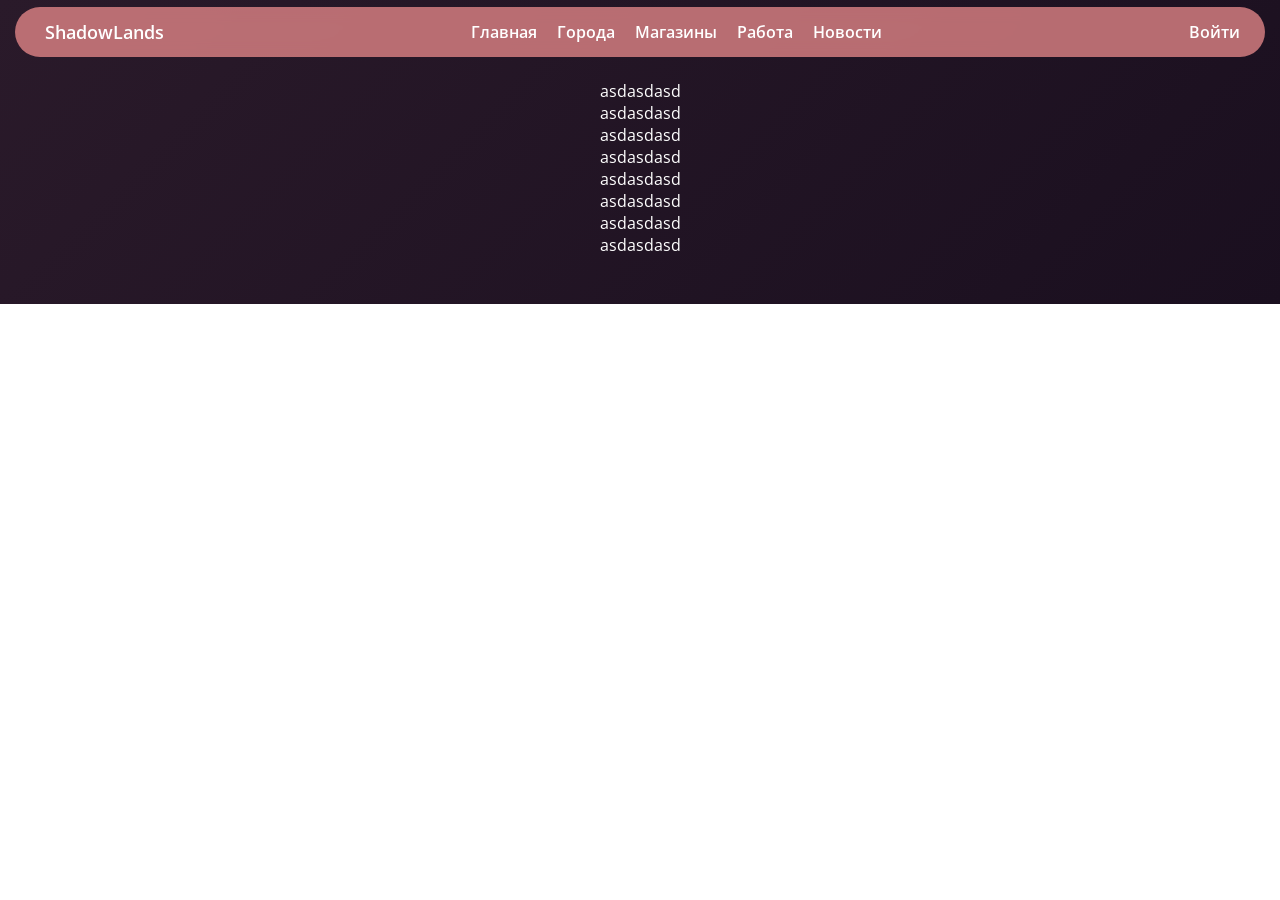
==== accounts/index.html @ 9eec1f8b "updated" ====
<!DOCTYPE html>
<html lang="ru">

<head>
    <meta charset="UTF-8">
    <meta name="viewport" content="width=device-width, initial-scale=1.0">
    <title>Профиль игрока</title>
    <link rel="stylesheet" href="../src/styles/reset.css">
    <link rel="stylesheet" href="../src/styles/global.css">
    <link rel="shortcut icon" href="favicon.ico">
</head>

<body>
    <header>
        <div class="container">
            <div class="header">
                <div class="logo">
                    <img src="" alt="">
                    <a href=" ">ShadowLands</a>
                </div>
                <div class="nav">
                    <a href="../">Главная</a>
                    <a href="../#towns">Города</a>
                    <a href="../#shops">Магазины</a>
                    <a href="../#jobs">Работа</a>
                    <a href="../#news">Новости</a>
                </div>
                <div id="account">
                    <button onclick="openLoginModal()">Войти</button>
                </div>
            </div>
        </div>
    </header>

    <div class="modal hide"></div>

    <footer>
        <div class="container">
            <div class="footer">
                <p>asdasdasd</p>
                <p>asdasdasd</p>
                <p>asdasdasd</p>
                <p>asdasdasd</p>
                <p>asdasdasd</p>
                <p>asdasdasd</p>
                <p>asdasdasd</p>
                <p>asdasdasd</p>
            </div>
        </div>
    </footer>
</body>
<script>
    const scripts = ["users", "towns", "auth", "shops"];

    const body = document.querySelector("body");
    scripts.forEach(script => {
        const _script = document.createElement("script");
        _script.src = `src/scripts/${script}.js`;
        body.appendChild(_script);
    });
</script>
</html>
---- src/styles/global.css ----
@import url('https://fonts.googleapis.com/css2?family=Montserrat:ital,wght@0,100..900;1,100..900&family=Open+Sans:ital,wght@0,300..800;1,300..800&display=swap');

:root {
    --font-family-mont: "Montserrat", sans-serif;
    --font-family-sans: "Open Sans", sans-serif;

    --primary: #f38181;
    --primary-border: #f86b6b;

    --secondary:#fce38a;
    --secondary-border:#ffdc5d;
    --mint: #95e1d3;
    --mint-light: #b5eae0;
    --header: #eb8b8d;
    --text: #333;
    --text-light: #555;
    --bg-light: #f8f8f8;
    --gray: #e5e5e5;
    --white: #fff;

}

* {
    font-family: var(--font-family-sans);
    color: var(--text);
    transition: all 0.15s ease-in-out;
    scroll-behavior: smooth;
}

.container {
    max-width: 1441px;
    width: 100%;
    margin: 0px auto;
    padding-inline: 15px;
}

.section-title {
    text-align: center;
    font-size: 32px;
    font-weight: 700;
    margin-bottom: 4rem;
    color: var(--text);
    position: relative;
}

.section-title::after {
    content: "";
    position: absolute;
    background: var(--primary);
    height: 4px;
    width: 60px;
    bottom: -14px;
    left: 50%;
    transform: translateX(-50%);
    border-radius: 50px;
}

header {
    position: fixed;
    top: 0;
    left: 0;
    right: 0;
    z-index: 1000;
}

.header {
    margin-top: 7px;
    display: flex;
    align-items: center;
    justify-content: space-between;
    min-height: 50px;
    background: rgba(235, 139, 141, 0.75);
    backdrop-filter: blur(8px);
    padding-inline: 25px;
    border-radius: 500px;
}

.header * {
    color: var(--white);
    font-weight: 600;
}

.header .logo {
    display: flex;
    column-gap: 5px;
    align-items: center;
    font-size: 18px;
}

.header .nav {
    display: flex;
    column-gap: 20px;
}

.header .nav a:hover {
    color: var(--secondary);
}

.main img {
    width: 100%;
    height: 100vh;
}

.header #account {
    display: flex;
    align-items: center;
    column-gap: 10px;
}


#towns {
    padding-top: 75px;
}

.towns {
    margin-bottom: 100px;
    display: grid;
    grid-template-columns: repeat(4, 1fr);
    gap: 25px;
}

.town {
    position: relative;
    border-radius: 12px;
    overflow: hidden;
    transition: all 0.35s ease-in-out;
}

.town img {
    position: relative;
    width: 100%;
    border-radius: 12px;
    transition: all 0.5s ease-in-out;
}

.town::after {
    content: '';
    position: absolute;
    top: 0;
    left: 0;
    right: 0;
    bottom: 0;
    background: linear-gradient(to top, rgba(39, 39, 39, 0.85), transparent 50%);
    pointer-events: none;
}

.town .town-info {
    padding: 15px;
    position: absolute;
    left: 0;
    bottom: 0;
    width: 100%;
    z-index: 1;
    transition: all 0.35s ease-in-out;
}

.town-info h3 {
    color: var(--white);
    font-weight: 700;
    font-size: 18px;
}

.town-info p {
    color: #dbdbdb;
    font-weight: 500;
}

.town:hover img {
    transform: scale(1.1);
}

.town button {
    width: 100%;
    color: var(--white);
    border: 2px solid var(--bg-light);
    padding-block: 5px;
    border-radius: 200px;
    margin-top: 10px;
    font-weight: 600;
    transition: all 0.25s ease-in-out;
}

.town:hover .town-info {
    transform: scale(1.03);
}

.town button:hover {
    border: 2px solid var(--secondary);
    background: var(--secondary);
    color: var(--text);
}

section {
    padding-top: 75px;
}

#shops, #news {
    background: var(--bg-light);
}

.shops {
    margin-top: 15px;
    padding-bottom: 100px;
    display: grid;
    grid-template-columns: repeat(6, 1fr);
    gap: 25px;
}

.shop-categories {
    display: flex;
    align-items: center;
    gap: 25px;
}

.shop {
    display: flex;
    align-items: center;
    background: var(--white);
    padding: 5px 10px;
    border: 1px solid var(--gray);
    border-radius: 7px;
    column-gap: 5px;
    cursor: default;
}

.shop img {
    max-width: 64px;
}

.shop h3 {
    font-weight: 700;
}

.shop p {
    color: var(--text-light);
    font-size: 14px;
}

.shop button {
    margin-top: 10px;
    font-size: 14px;
    font-weight: 600;
    border: 1px solid var(--primary);
    color: var(--primary);
    border-radius: 5px;
    padding: 5px 10px;
    z-index: 3;
}

.shop button:hover {
    background: var(--primary);
    color: var(--white);
}









footer {
    background: linear-gradient(135deg, #2a1a2a, #1a0f1f);
    padding: 5rem 0 3rem;
    text-align: center;
}

footer * {
    color: var(--white);
}





.modal {
    position: fixed;
    top: 0;
    left: 0;
    right: 0;
    bottom: 0;
    display: flex;
    justify-content: center;
    align-items: center;
    background: rgba(0, 0, 0, 0.35);
    z-index: 100000;
    opacity: 0;
    visibility: collapse;
    transition: opacity 0.25s ease-in-out, visibility 0s linear;
}

.modal.hide {
    opacity: 0;
    visibility: collapse;
}

.modal.show {
    opacity: 1;
    visibility: visible;
}

.modal-content {
    background: rgba(255, 255, 255, 0.8);
    backdrop-filter: blur(4px);
    
    max-width: 950px;
    max-height: fit-content;
    padding: 25px;
    border-radius: 10px;
}

.modal-header {
    display: flex;
    justify-content: space-between;
    align-items: center;
    padding-bottom: 15px;
    border-bottom: 1px solid rgba(0, 0, 0, 0.2);
    margin-bottom: 25px;
    font-weight: 700;
    font-size: 18px;
}

.modal-body {
    max-height: 600px;
    display: flex;
    column-gap: 15px;
    align-items: start;
    overflow-y: auto;
    overflow-x: hidden;
    scrollbar-width: none;
    cursor: default;
}

.body-photos img {
    max-width: 400px;
    border-radius: 5px;
}

.photo-list {
    margin-top: 10px;
    max-width: 400px;
    display: flex;
    column-gap: 5px;
    overflow-x: auto;
    overflow-y: hidden;
    scrollbar-width: thin;
    scrollbar-color: var(--text) transparent;
}

.photo-list img {
    border-radius: 5px;
    max-width: 75px;
    cursor: pointer;
}

.no-scroll {
    overflow: hidden;
}





.body-villagers {
    margin-top: 25px;
}

.body-villagers h2 {
    font-weight: 700;
    margin-bottom: 10px;
}

.villager-card {
    padding: 5px 10px;
    border: 1px solid rgba(0,0,0,0.1);
    background: rgba(255, 255, 255, 0.35);
    margin-bottom: 5px;
    display: flex;
    align-items: center;
    border-radius: 5px;
    justify-content: space-between;
}

.villager-card a {
    background: var(--primary);
    padding: 5px 10px;
    border-radius: 5px;
    font-weight: 600;
    color: var(--white);
    border: 1px solid var(--primary-border);
}

.villager-card h3 {
    font-weight: 600;
}

.villager-card img {
    aspect-ratio: 1;
    width: 75px;
    padding: 5px;
    border-radius: 5px;
}


.modal-content-title {
    font-weight: 700;
    margin-bottom: 5px;
}
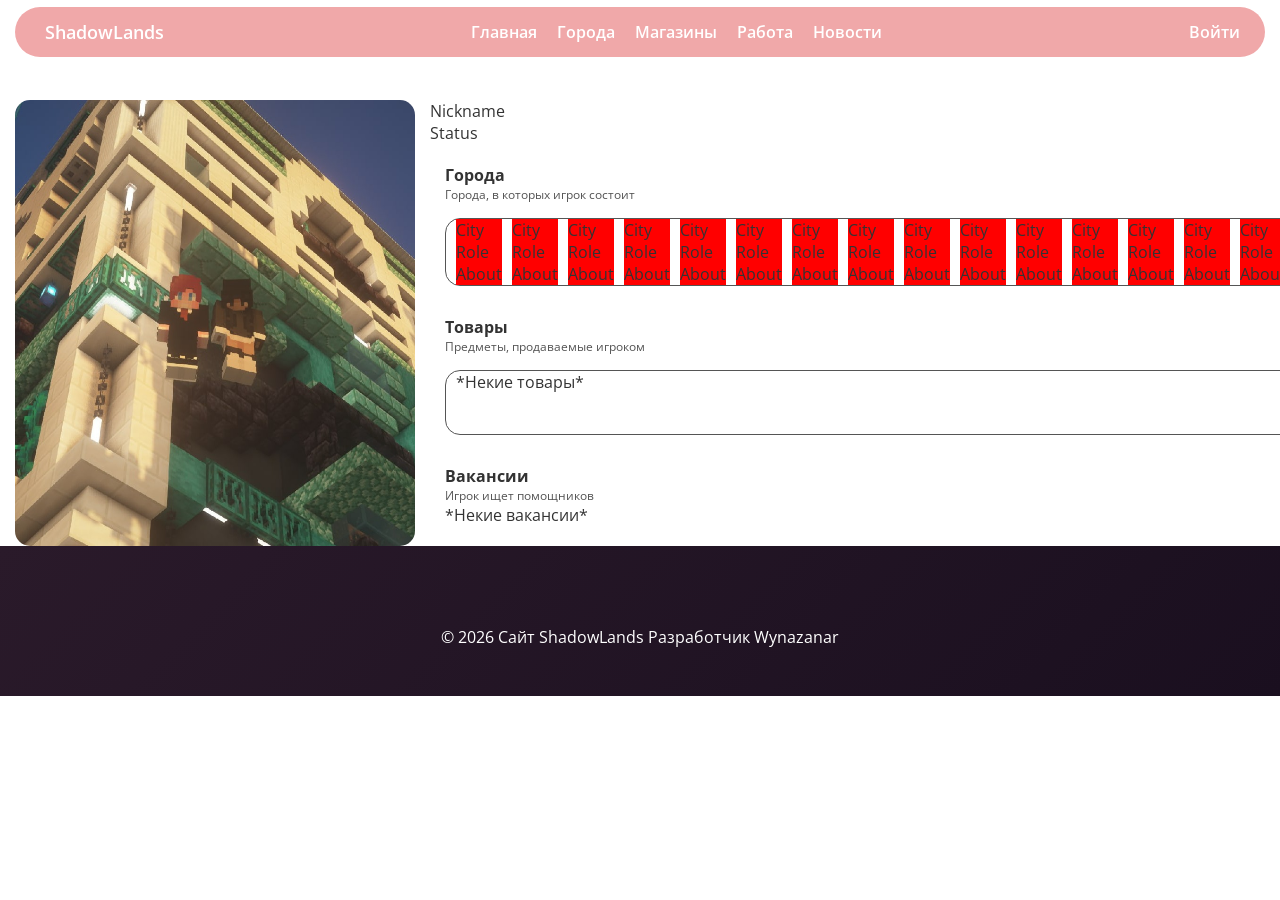
==== commit 9fd7b367: "updated" ====
--- a/accounts/index.html
+++ b/accounts/index.html
@@ -5,8 +5,9 @@
     <meta charset="UTF-8">
     <meta name="viewport" content="width=device-width, initial-scale=1.0">
     <title>Профиль игрока</title>
-    <link rel="stylesheet" href="../src/styles/reset.css">
-    <link rel="stylesheet" href="../src/styles/global.css">
+    <link rel="stylesheet" href="/src/styles/reset.css">
+    <link rel="stylesheet" href="/src/styles/global.css">
+    <link rel="stylesheet" href="/src/styles/profiles.css">
     <link rel="shortcut icon" href="favicon.ico">
 </head>
 
@@ -32,31 +33,197 @@
         </div>
     </header>
 
+    <main>
+        <div class="container">
+            <div class="profile">
+                <img src="/src/images/towns/der.jpg">
+                <div class="profile-content">
+                    <h2>Nickname</h2>
+                    <h2>Status</h2>
+
+                    <div class="profile-list">
+                        <h2 class="profile-list-title">Города</h2>
+                        <h4 class="profile-list-description">Города, в которых игрок состоит</h4>
+                        <div class="town-list">
+                            <div class="card">
+                                <h4 class="title">City</h4>
+                                <p class="role">Role</p>
+                                <a href="#" class="about">About</a>
+                            </div>
+                            <div class="card">
+                                <h4 class="title">City</h4>
+                                <p class="role">Role</p>
+                                <a href="#" class="about">About</a>
+                            </div>
+                            <div class="card">
+                                <h4 class="title">City</h4>
+                                <p class="role">Role</p>
+                                <a href="#" class="about">About</a>
+                            </div>
+                            <div class="card">
+                                <h4 class="title">City</h4>
+                                <p class="role">Role</p>
+                                <a href="#" class="about">About</a>
+                            </div>
+                            <div class="card">
+                                <h4 class="title">City</h4>
+                                <p class="role">Role</p>
+                                <a href="#" class="about">About</a>
+                            </div>
+                            <div class="card">
+                                <h4 class="title">City</h4>
+                                <p class="role">Role</p>
+                                <a href="#" class="about">About</a>
+                            </div>
+                            <div class="card">
+                                <h4 class="title">City</h4>
+                                <p class="role">Role</p>
+                                <a href="#" class="about">About</a>
+                            </div>
+                            <div class="card">
+                                <h4 class="title">City</h4>
+                                <p class="role">Role</p>
+                                <a href="#" class="about">About</a>
+                            </div>
+                            <div class="card">
+                                <h4 class="title">City</h4>
+                                <p class="role">Role</p>
+                                <a href="#" class="about">About</a>
+                            </div>
+                            <div class="card">
+                                <h4 class="title">City</h4>
+                                <p class="role">Role</p>
+                                <a href="#" class="about">About</a>
+                            </div>
+                            <div class="card">
+                                <h4 class="title">City</h4>
+                                <p class="role">Role</p>
+                                <a href="#" class="about">About</a>
+                            </div>
+                            <div class="card">
+                                <h4 class="title">City</h4>
+                                <p class="role">Role</p>
+                                <a href="#" class="about">About</a>
+                            </div>
+                            <div class="card">
+                                <h4 class="title">City</h4>
+                                <p class="role">Role</p>
+                                <a href="#" class="about">About</a>
+                            </div>
+                            <div class="card">
+                                <h4 class="title">City</h4>
+                                <p class="role">Role</p>
+                                <a href="#" class="about">About</a>
+                            </div>
+                            <div class="card">
+                                <h4 class="title">City</h4>
+                                <p class="role">Role</p>
+                                <a href="#" class="about">About</a>
+                            </div>
+                            <div class="card">
+                                <h4 class="title">City</h4>
+                                <p class="role">Role</p>
+                                <a href="#" class="about">About</a>
+                            </div>
+                            <div class="card">
+                                <h4 class="title">City</h4>
+                                <p class="role">Role</p>
+                                <a href="#" class="about">About</a>
+                            </div>
+                            <div class="card">
+                                <h4 class="title">City</h4>
+                                <p class="role">Role</p>
+                                <a href="#" class="about">About</a>
+                            </div>
+                            <div class="card">
+                                <h4 class="title">City</h4>
+                                <p class="role">Role</p>
+                                <a href="#" class="about">About</a>
+                            </div>
+                            <div class="card">
+                                <h4 class="title">City</h4>
+                                <p class="role">Role</p>
+                                <a href="#" class="about">About</a>
+                            </div>
+                            <div class="card">
+                                <h4 class="title">City</h4>
+                                <p class="role">Role</p>
+                                <a href="#" class="about">About</a>
+                            </div>
+                            <div class="card">
+                                <h4 class="title">City</h4>
+                                <p class="role">Role</p>
+                                <a href="#" class="about">About</a>
+                            </div>
+                            <div class="card">
+                                <h4 class="title">City</h4>
+                                <p class="role">Role</p>
+                                <a href="#" class="about">About</a>
+                            </div>
+                            <div class="card">
+                                <h4 class="title">City</h4>
+                                <p class="role">Role</p>
+                                <a href="#" class="about">About</a>
+                            </div>
+                            <div class="card">
+                                <h4 class="title">City</h4>
+                                <p class="role">Role</p>
+                                <a href="#" class="about">About</a>
+                            </div>
+                            <div class="card">
+                                <h4 class="title">City</h4>
+                                <p class="role">Role</p>
+                                <a href="#" class="about">About</a>
+                            </div>
+                            <div class="card">
+                                <h4 class="title">City</h4>
+                                <p class="role">Role</p>
+                                <a href="#" class="about">About</a>
+                            </div>
+                        </div>
+                    </div>
+                    
+                    <div class="profile-list">
+                        <h2 class="profile-list-title">Товары</h2>
+                        <h4 class="profile-list-description">Предметы, продаваемые игроком</h4>
+                        <div class="shops-list">
+                            *Некие товары*
+                        </div>
+                    </div>
+                    
+                    <div class="profile-list">
+                        <h2 class="profile-list-title">Вакансии</h2>
+                        <h4 class="profile-list-description">Игрок ищет помощников</h4>
+                        <div class="works-liss">
+                            *Некие вакансии*
+                        </div>
+                    </div>
+                    
+                </div>
+            </div>
+        </div>
+    </main>
+
     <div class="modal hide"></div>
 
     <footer>
         <div class="container">
             <div class="footer">
-                <p>asdasdasd</p>
-                <p>asdasdasd</p>
-                <p>asdasdasd</p>
-                <p>asdasdasd</p>
-                <p>asdasdasd</p>
-                <p>asdasdasd</p>
-                <p>asdasdasd</p>
-                <p>asdasdasd</p>
+                <p>© 2026 Сайт ShadowLands <span>Разработчик Wynazanar</span></p>
             </div>
         </div>
     </footer>
+
+    <div class="modal hide"></div>
+
 </body>
 <script>
-    const scripts = ["users", "towns", "auth", "shops"];
-
-    const body = document.querySelector("body");
+    const scripts = ["auth"];
+
     scripts.forEach(script => {
         const _script = document.createElement("script");
-        _script.src = `src/scripts/${script}.js`;
-        body.appendChild(_script);
+        _script.src = `../src/scripts/${script}.js`;
+        document.body.appendChild(_script);
     });
 </script>
 </html>
--- a/src/styles/global.css
+++ b/src/styles/global.css
@@ -131,6 +131,8 @@
     width: 100%;
     border-radius: 12px;
     transition: all 0.5s ease-in-out;
+    user-select: none;
+    pointer-events: none;
 }
 
 .town::after {
@@ -225,6 +227,8 @@
 
 .shop img {
     max-width: 64px;
+    user-select: none;
+    pointer-events: none;
 }
 
 .shop h3 {
@@ -244,6 +248,7 @@
     color: var(--primary);
     border-radius: 5px;
     padding: 5px 10px;
+    width: 100%;
     z-index: 3;
 }
 
@@ -252,7 +257,9 @@
     color: var(--white);
 }
 
-
+.shop-info {
+    width: 100%;
+}
 
 
 
@@ -301,10 +308,9 @@
 }
 
 .modal-content {
-    background: rgba(255, 255, 255, 0.8);
+    background: rgba(255, 255, 255, 0.85);
     backdrop-filter: blur(4px);
-    
-    max-width: 950px;
+    max-width: 110vh;
     max-height: fit-content;
     padding: 25px;
     border-radius: 10px;
@@ -322,7 +328,7 @@
 }
 
 .modal-body {
-    max-height: 600px;
+    max-height: 70vh;
     display: flex;
     column-gap: 15px;
     align-items: start;
@@ -400,10 +406,145 @@
     width: 75px;
     padding: 5px;
     border-radius: 5px;
+    pointer-events: none;
+    user-select: none;
 }
 
 
 .modal-content-title {
     font-weight: 700;
     margin-bottom: 5px;
+}
+
+
+.modal-body.login {
+    width: 550px;
+    row-gap: 7px;
+}
+
+.modal-body.login input, .modal-body.login button {
+    width: 100%;
+    padding: 10px 15px;
+    border: 1px solid rgba(0, 0, 0, 0.2);
+    border-radius: 7px;
+}
+
+.modal-body.login button {
+    background: var(--primary);
+    border: 1px solid var(--primary-border);
+    font-weight: 700;
+    color: var(--white);
+}
+
+
+
+.villager-card-content {
+    display: flex;
+    align-items: center;
+}
+
+
+
+
+
+
+@media screen and (max-width: 1510px) {
+    .shops {
+        grid-template-columns: repeat(5, 1fr);
+    }
+}
+
+@media screen and (max-width: 1235px) {
+    .shops {
+        grid-template-columns: repeat(4, 1fr);
+    }
+}
+
+@media screen and (max-width: 990px) {
+    .shops {
+        grid-template-columns: repeat(3, 1fr);
+    }
+
+    .modal-content {
+        max-width: 90vh;
+    }
+}
+
+@media screen and (max-width: 740px) {
+    .shops {
+        grid-template-columns: repeat(2, 1fr);
+    }
+
+    .modal-content {
+        max-width: 70vh;
+    }
+
+    .body-photos img {
+        max-width: 250px;
+    }
+
+    .photo-list img {
+        max-width: 50px;
+    }
+    
+    .photo-list {
+        max-width: 250px;
+    }
+
+    
+}
+
+@media screen and (max-width: 490px) {
+    .shops {
+        grid-template-columns: repeat(1, 1fr);
+    }
+}
+
+@media screen and (max-width: 1200px) {
+    .towns {
+        grid-template-columns: repeat(3, 1fr);
+    }
+}
+
+@media screen and (max-width: 900px) {
+    .towns {
+        grid-template-columns: repeat(2, 1fr);
+    }
+}
+
+@media screen and (max-width: 600px) {
+    .towns {
+        grid-template-columns: 1fr;
+    }
+
+    .modal-content {
+        max-width: 60vh;
+    }
+
+    .body-photos img {
+        max-width: 170px;
+    }
+
+    .photo-list img {
+        max-width: 45px;
+    }
+
+    .photo-list {
+        max-width: 170px;
+    }
+
+    .villager-card {
+        display: grid;
+        height: fit-content;
+        padding-block: 15px;
+        overflow: hidden;
+    }
+
+    .villager-card-content img {
+        max-width: 50px;
+    }
+
+    .villager-card a {
+        width: 100%;
+    }
 }
--- a/src/styles/profiles.css
+++ b/src/styles/profiles.css
@@ -0,0 +1,45 @@
+.profile {
+    display: flex;
+    margin-top: 100px;
+    column-gap: 15px;
+}
+
+.profile img {
+    max-width: 400px;
+    border-radius: 15px;
+}
+
+.profile-content {
+    width: 100%;
+}
+
+.profile-list {
+    padding: 10px 15px;
+    margin-block: 10px;
+    width: 100%;
+}
+
+.profile-list-title {
+    font-weight: 700;
+}
+
+.profile-list-description {
+    font-size: 12px;
+    color: var(--text-light);
+}
+
+.town-list, .shops-list, .works-list {
+    margin-top: 15px;
+    border: 1px solid var(--text-light);
+    border-radius: 15px;
+    min-height: 65px;
+    display: flex;
+    padding-inline: 10px;
+    column-gap: 10px;
+}
+
+.card {
+    aspect-ratio: 1;
+    width: 65px;
+    background: red;
+}
